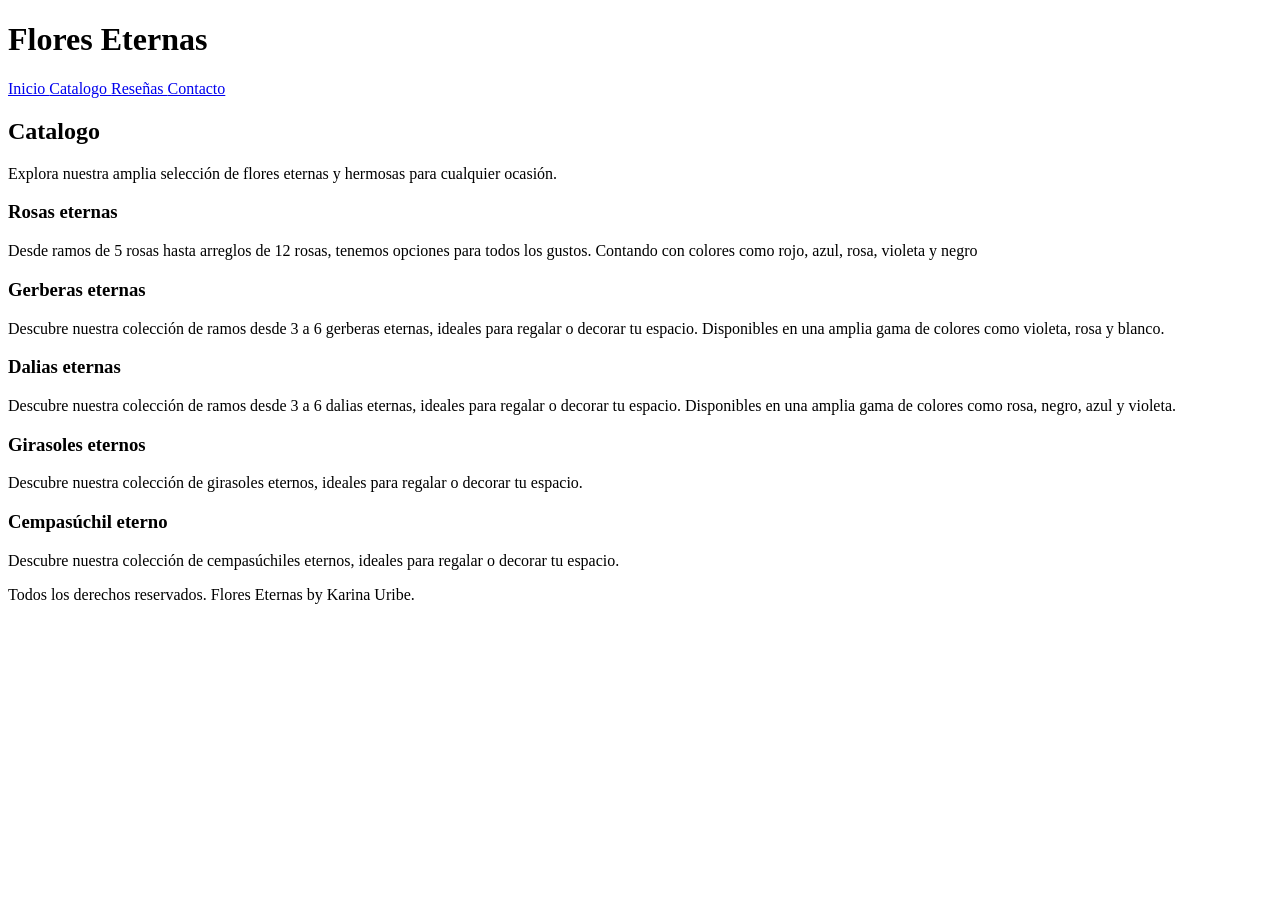
==== cat.html @ d7a3b862 "4" ====
<!DOCTYPE html>
<html lang="es">
<head>
    <meta charset="UTF-8">
    <meta name="viewport" content="width=device-width, initial-scale=1.0">
    <title>Flores Eternas - Catalogo</title>
</head>
<body>
    <header>    
        <h1>Flores Eternas</samp></h1>
    </header>
    <nav>
             <a href="index.html">Inicio </a>
             <a href="cat.html">Catalogo </a>
             <a href="res.html">Reseñas </a>
             <a href="cont.html">Contacto </a>
    </nav>
    <main>
        <section>
            <h2>Catalogo</h2>
            <p>Explora nuestra amplia selección de flores eternas y hermosas para cualquier ocasión.</p>
        </section>
        <section>
            <h3>Rosas eternas</h3>
            <p>Desde ramos de 5 rosas hasta arreglos de 12 rosas, tenemos opciones para todos los gustos. Contando con colores como rojo, azul, rosa, violeta y negro</p>
            
        </section>
        <section>
            <h3>Gerberas eternas</h3>
            <p>Descubre nuestra colección de ramos desde 3 a 6 gerberas eternas, ideales para regalar o decorar tu espacio. Disponibles en una amplia gama de colores como violeta, rosa y blanco.</p>
            
        </section>
        <section>
            <h3>Dalias eternas</h3>
            <p>Descubre nuestra colección de ramos desde 3 a 6 dalias eternas, ideales para regalar o decorar tu espacio. Disponibles en una amplia gama de colores como rosa, negro, azul y violeta.</p>
            
        </section>
        <section>
            <h3>Girasoles eternos</h3>
            <p>Descubre nuestra colección de girasoles eternos, ideales para regalar o decorar tu espacio.</p>

        </section>
        <section>
            <h3>Cempasúchil eterno</h3>
            <p>Descubre nuestra colección de cempasúchiles eternos, ideales para regalar o decorar tu espacio.</p>

        </section>
    </main>
    <footer>
        <p>Todos los derechos reservados. Flores Eternas by Karina Uribe.</p>
    </footer>
</body>
</html>
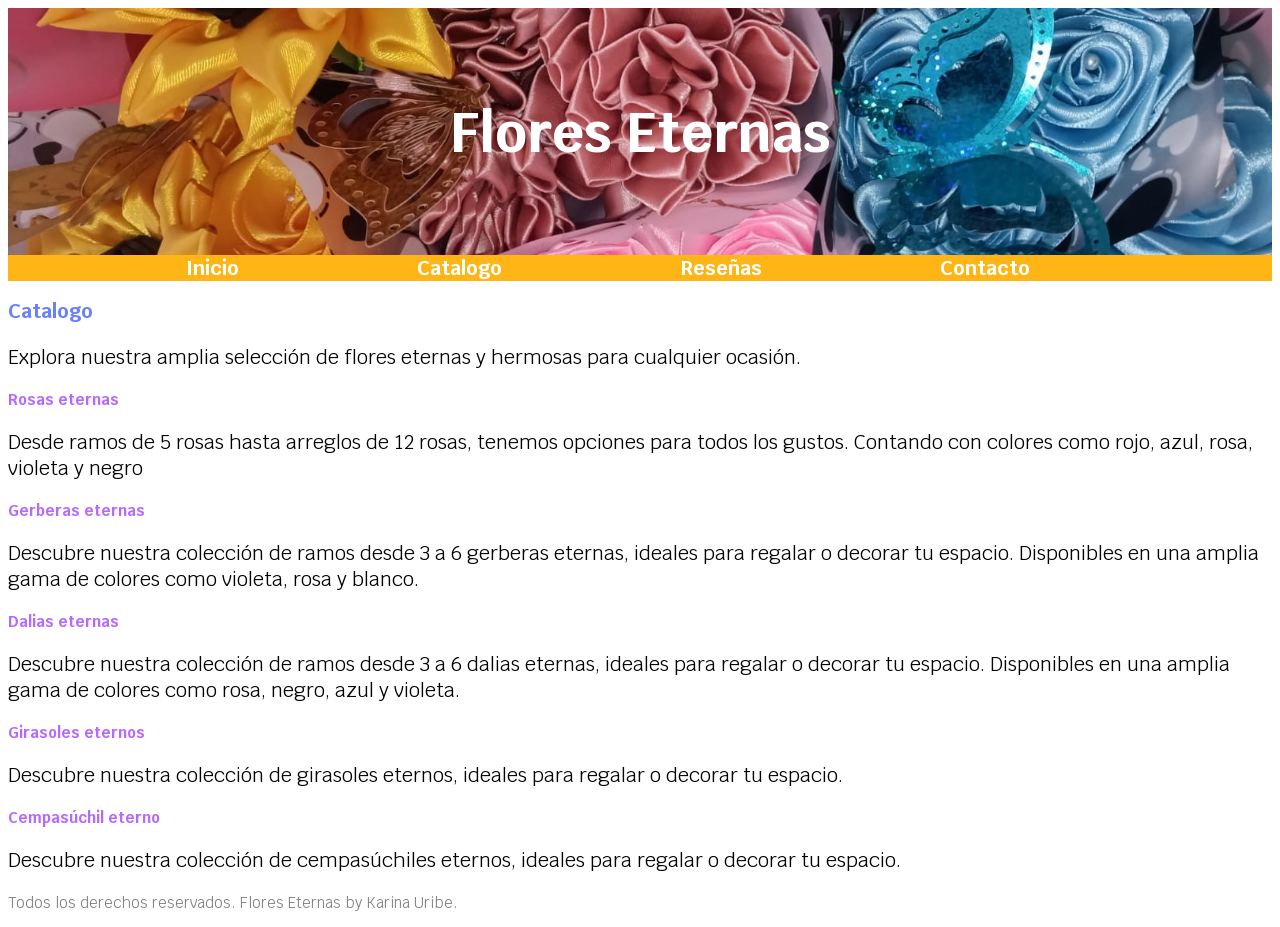
==== commit 9526e31b: "8_cssv1" ====
--- a/cat.html
+++ b/cat.html
@@ -4,46 +4,59 @@
     <meta charset="UTF-8">
     <meta name="viewport" content="width=device-width, initial-scale=1.0">
     <title>Flores Eternas - Catalogo</title>
+    <link rel="preload" href="css/normalize.css" as="style">
+    <link rel="stylesheet" href="css/normalize.css">
+    
+    <link rel="preconnect" href="https://fonts.googleapis.com">
+    <link rel="preconnect" href="https://fonts.gstatic.com" crossorigin>
+
+    <link href="https://fonts.googleapis.com/css2?family=Krub:wght@400;700&display=swap" rel="stylesheet">
+
+    <link rel="stylesheet" href="css/estilo.css">
 </head>
 <body>
-    <header>    
-        <h1>Flores Eternas</samp></h1>
+    <header> 
+        <div class="texto-fondo">
+        <h1 id="FE">Flores Eternas</h1>
+        </div>
     </header>
-    <nav>
+    <div class="nav-bg">
+    <nav class="navegacion-principal contenedor">
              <a href="index.html">Inicio </a>
              <a href="cat.html">Catalogo </a>
              <a href="res.html">Reseñas </a>
              <a href="cont.html">Contacto </a>
     </nav>
+    </div>
     <main>
         <section>
-            <h2>Catalogo</h2>
+            <h2 class="titulo">Catalogo</h2>
             <p>Explora nuestra amplia selección de flores eternas y hermosas para cualquier ocasión.</p>
         </section>
         <section>
-            <h3>Rosas eternas</h3>
+            <h3 class="subtitulo">Rosas eternas</h3>
+            <!-- insertar imagen de rosas eternas aqui -->
             <p>Desde ramos de 5 rosas hasta arreglos de 12 rosas, tenemos opciones para todos los gustos. Contando con colores como rojo, azul, rosa, violeta y negro</p>
-            
         </section>
         <section>
-            <h3>Gerberas eternas</h3>
-            <p>Descubre nuestra colección de ramos desde 3 a 6 gerberas eternas, ideales para regalar o decorar tu espacio. Disponibles en una amplia gama de colores como violeta, rosa y blanco.</p>
-            
+            <h3 class="subtitulo">Gerberas eternas</h3>
+            <!-- insertar imagen de gerberas eternas aqui -->
+            <p>Descubre nuestra colección de ramos desde 3 a 6 gerberas eternas, ideales para regalar o decorar tu espacio. Disponibles en una amplia gama de colores como violeta, rosa y blanco.</p>            
         </section>
         <section>
-            <h3>Dalias eternas</h3>
+            <h3 class="subtitulo">Dalias eternas</h3>
+            <!-- insertar imagen de dalias eternas aqui -->
             <p>Descubre nuestra colección de ramos desde 3 a 6 dalias eternas, ideales para regalar o decorar tu espacio. Disponibles en una amplia gama de colores como rosa, negro, azul y violeta.</p>
-            
         </section>
         <section>
-            <h3>Girasoles eternos</h3>
+            <h3 class="subtitulo">Girasoles eternos</h3>
+            <!-- insertar imagen de girasoles eternos aqui -->
             <p>Descubre nuestra colección de girasoles eternos, ideales para regalar o decorar tu espacio.</p>
-
         </section>
         <section>
-            <h3>Cempasúchil eterno</h3>
+            <h3 class="subtitulo">Cempasúchil eterno</h3>
+            <!-- insertar imagen de cempasúchil eterno aqui -->
             <p>Descubre nuestra colección de cempasúchiles eternos, ideales para regalar o decorar tu espacio.</p>
-
         </section>
     </main>
     <footer>
--- a/css/estilo.css
+++ b/css/estilo.css
@@ -0,0 +1,69 @@
+html{
+    font-size: 62.5%;
+}
+:root{ 
+    --titulos: #6980ff;
+    --subtitulos: #b769ff;
+    --negro: #000000;
+    --blanco:#ffffff;
+    --primario:#ffb516;
+    --secundario: #d427ff;
+    --fuente: 'Krub', sans-serif;
+ }
+ body{
+    font-size: 2rem;
+    font-family: 'krub', sans-serif;
+    color:var(--negro);
+}
+#FE {
+    text-align: center;
+    font-size: 2.8em;
+    color:var(--blanco);
+}
+ .titulo{
+    color: var(--titulos);
+    font-family: var(--fuente);
+    font-size: 2rem;
+ }
+  .subtitulo{
+    color: var(--subtitulos);
+    font-family: var(--fuente);
+    font-size: 1.5rem;
+ }
+footer{
+    color: grey;
+    font-size: 0.75em;
+ }
+
+.texto-fondo {
+    background-image: url("../img/fond.jpg");
+    background-size: cover;
+    background-position: center;
+    padding: 5rem;
+    color: white;
+}
+.imagen {
+    width: 3rem;
+    height: 2rem;
+}
+.navegacion-principal{
+    display: flex;
+    justify-content: space-evenly;
+}
+
+.nav-bg{
+    background-color: var(--primario);
+}
+.contenedor{
+    width: 120rem;
+}
+.navegacion-principal a{
+    color:var(--blanco);
+    text-decoration:none;
+    font-size: 2rem;
+    font-weight: 700;
+}
+.navegacion-principal a:hover{
+    padding: 1rem;
+    background-color: var(--secundario);
+}
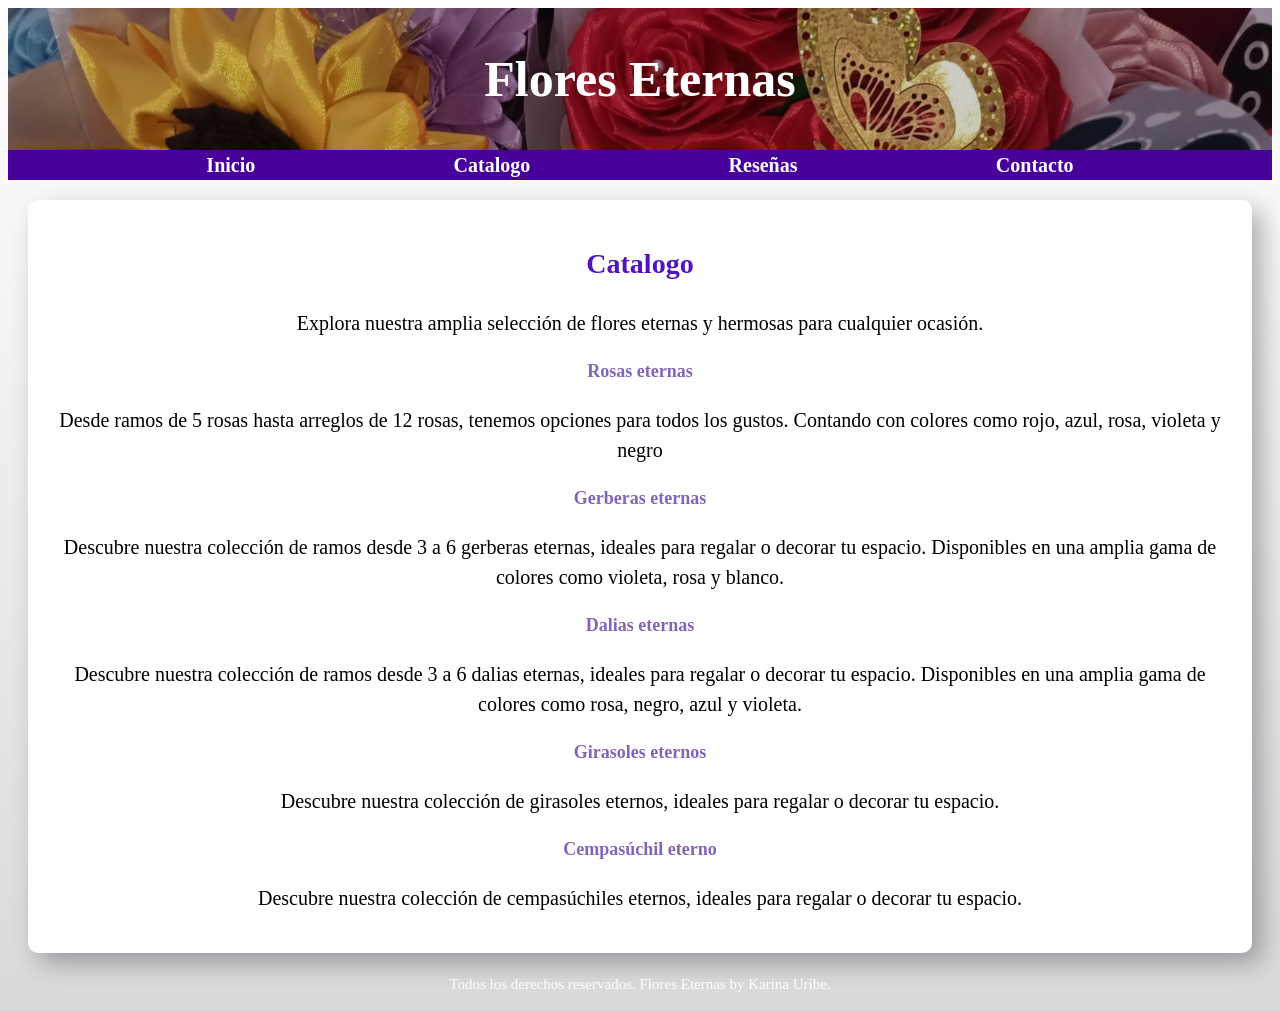
==== commit a0127fa1: "10" ====
--- a/cat.html
+++ b/cat.html
@@ -16,8 +16,10 @@
 </head>
 <body>
     <header> 
-        <div class="texto-fondo">
-        <h1 id="FE">Flores Eternas</h1>
+        <div class="fondo">
+            <div class="contenido-fondo">
+                <h1>Flores Eternas</h1>
+            </div>
         </div>
     </header>
     <div class="nav-bg">
@@ -28,7 +30,7 @@
              <a href="cont.html">Contacto </a>
     </nav>
     </div>
-    <main>
+    <main class="cuadro-principal">
         <section>
             <h2 class="titulo">Catalogo</h2>
             <p>Explora nuestra amplia selección de flores eternas y hermosas para cualquier ocasión.</p>
--- a/css/estilo.css
+++ b/css/estilo.css
@@ -1,50 +1,76 @@
-html{
+
+:root{ 
+    --colorh2: #5115c0;
+    --colorh3: #8165b6;
+    --negro: #000000;
+    --grisclaro:#d8d9da;
+    --blanco:#ffffff;
+    --primario:#470099;
+    --secundario: #dacb00;
+ }
+ html{
     font-size: 62.5%;
+    background-image:linear-gradient(to top,var(--grisclaro)0%,var(--blanco)100%);
 }
-:root{ 
-    --titulos: #6980ff;
-    --subtitulos: #b769ff;
-    --negro: #000000;
-    --blanco:#ffffff;
-    --primario:#ffb516;
-    --secundario: #d427ff;
-    --fuente: 'Krub', sans-serif;
- }
  body{
     font-size: 2rem;
-    font-family: 'krub', sans-serif;
+    line-height: 1.5;
     color:var(--negro);
 }
-#FE {
+h1{
+    font-size: 5rem;
     text-align: center;
-    font-size: 2.8em;
-    color:var(--blanco);
+    background-position: center;
+    color:var(--blanco)
 }
- .titulo{
-    color: var(--titulos);
-    font-family: var(--fuente);
-    font-size: 2rem;
- }
-  .subtitulo{
-    color: var(--subtitulos);
-    font-family: var(--fuente);
-    font-size: 1.5rem;
- }
+h2{
+    font-size: 2.8rem;
+    text-align: center;
+    color: var(--colorh2);
+}
+h3{
+    font-size: 1.8rem;
+    text-align: center;
+    color: var(--colorh3);
+}
 footer{
-    color: grey;
+    color: var(--blanco);
     font-size: 0.75em;
+    text-align: center;
  }
 
-.texto-fondo {
+.fondo {
     background-image: url("../img/fond.jpg");
+    background-repeat: no-repeat;
     background-size: cover;
-    background-position: center;
-    padding: 5rem;
-    color: white;
+}
+.contenido-fondo{
+    background-color: rgba(0, 0, 0, 0.2); 
+    display: flex;
+    flex-direction: column;
+    justify-content: center;
+    align-items: center;
 }
 .imagen {
     width: 3rem;
     height: 2rem;
+}
+p{
+    text-align: center;
+}
+.cuadro-principal{
+    box-shadow: 10px 10px 24px 0px rgba(32,36,42,0.35);
+    background-color: var(--blanco);
+    padding: 2rem;
+    border-radius:1rem;
+    margin: 2rem;
+}
+.cuadro-secundario{
+    box-shadow: 10px 10px 24px 0px rgba(32,36,42,0.35);
+    background-color: var(--blanco);
+    padding: 2rem;
+    border-radius:1rem;
+    margin: 1rem;
 }
 .navegacion-principal{
     display: flex;
@@ -55,7 +81,7 @@
     background-color: var(--primario);
 }
 .contenedor{
-    width: 120rem;
+    width: cover;
 }
 .navegacion-principal a{
     color:var(--blanco);
@@ -64,6 +90,6 @@
     font-weight: 700;
 }
 .navegacion-principal a:hover{
-    padding: 1rem;
+    padding: 0.5rem;
     background-color: var(--secundario);
 }
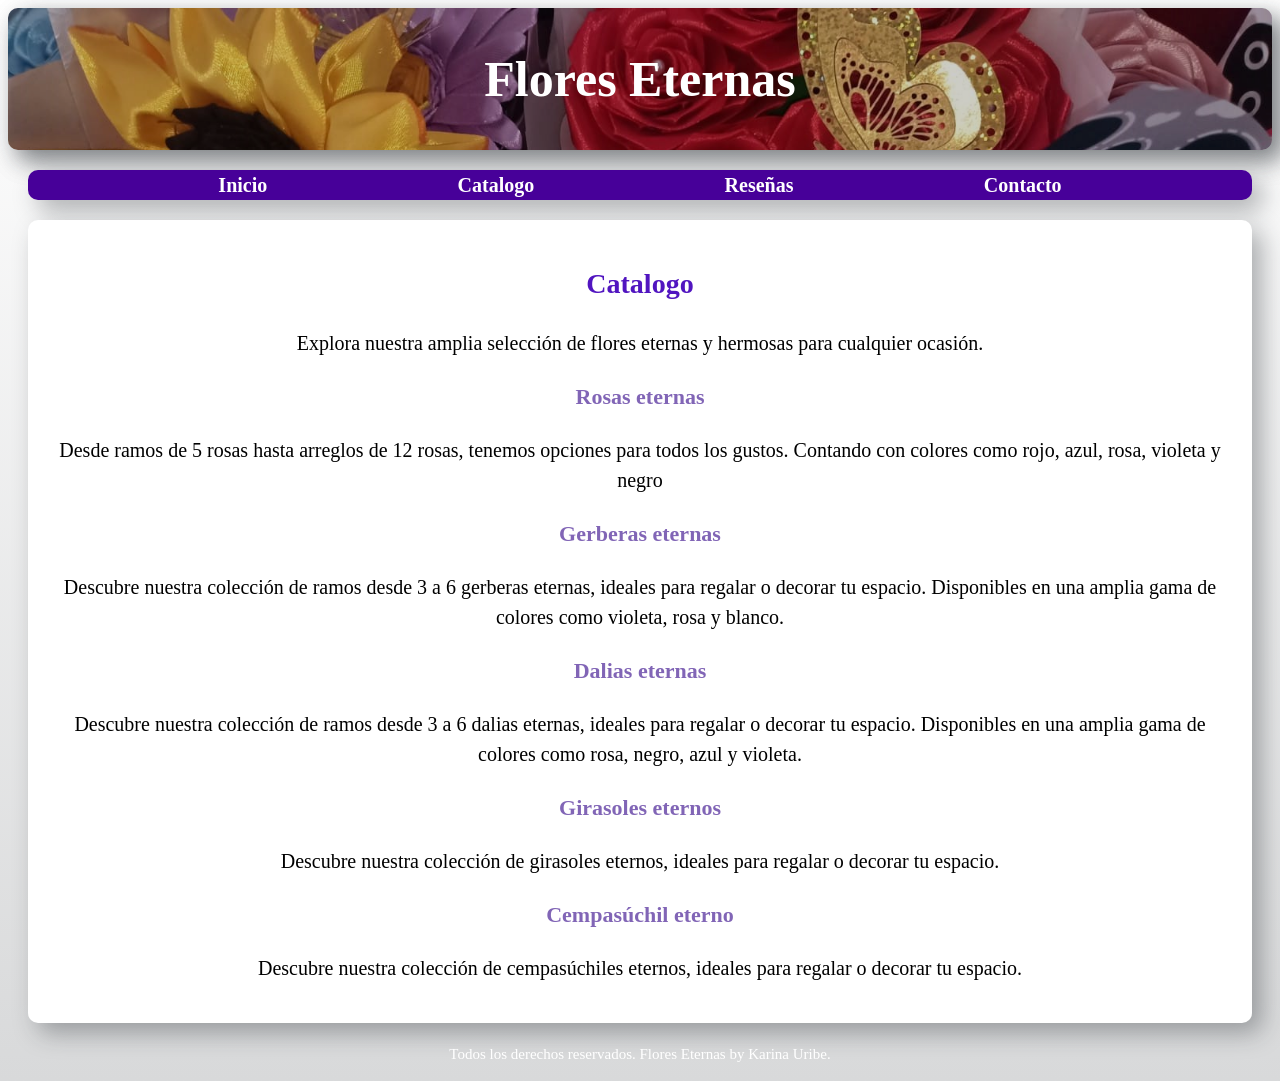
==== commit c683e4e7: "11" ====
--- a/cat.html
+++ b/cat.html
@@ -30,7 +30,7 @@
              <a href="cont.html">Contacto </a>
     </nav>
     </div>
-    <main class="cuadro-principal">
+    <main class="cuadro-forma1">
         <section>
             <h2 class="titulo">Catalogo</h2>
             <p>Explora nuestra amplia selección de flores eternas y hermosas para cualquier ocasión.</p>
--- a/css/estilo.css
+++ b/css/estilo.css
@@ -7,6 +7,7 @@
     --blanco:#ffffff;
     --primario:#470099;
     --secundario: #dacb00;
+    --terciario: #e2b0ff;
  }
  html{
     font-size: 62.5%;
@@ -29,7 +30,7 @@
     color: var(--colorh2);
 }
 h3{
-    font-size: 1.8rem;
+    font-size: 2.2rem;
     text-align: center;
     color: var(--colorh3);
 }
@@ -38,11 +39,25 @@
     font-size: 0.75em;
     text-align: center;
  }
-
+.boton{
+    background-color: var(--terciario);
+    color: var(--negro);
+    border-radius: 1.5rem;
+    text-transform: uppercase;
+    text-decoration: none;
+    padding: 1rem 3rem 1rem 3rem;
+    margin-top: 3rem;
+    font-size: 1.5rem;
+    font-weight: 700;
+    text-align: center;
+    width:min-content;
+}
 .fondo {
     background-image: url("../img/fond.jpg");
     background-repeat: no-repeat;
     background-size: cover;
+    box-shadow: 10px 10px 24px 0px rgba(32,36,42,0.35);
+    border-radius:1rem;
 }
 .contenido-fondo{
     background-color: rgba(0, 0, 0, 0.2); 
@@ -50,6 +65,9 @@
     flex-direction: column;
     justify-content: center;
     align-items: center;
+    box-shadow: 10px 10px 24px 0px rgba(32,36,42,0.35);
+    border-radius:1rem;
+
 }
 .imagen {
     width: 3rem;
@@ -58,19 +76,29 @@
 p{
     text-align: center;
 }
-.cuadro-principal{
+.cuadro-forma1{
     box-shadow: 10px 10px 24px 0px rgba(32,36,42,0.35);
     background-color: var(--blanco);
-    padding: 2rem;
+    padding:2rem;
     border-radius:1rem;
     margin: 2rem;
 }
-.cuadro-secundario{
+.cuadro-forma2{
     box-shadow: 10px 10px 24px 0px rgba(32,36,42,0.35);
     background-color: var(--blanco);
     padding: 2rem;
     border-radius:1rem;
     margin: 1rem;
+}
+.cuadro-principal{
+    display: grid;
+    grid-template-columns: repeat(3, 1fr);
+    gap: 2.5rem;
+}
+.cuadro{
+    display: flex;
+    flex-direction: column;
+    justify-content: center;
 }
 .navegacion-principal{
     display: flex;
@@ -79,6 +107,9 @@
 
 .nav-bg{
     background-color: var(--primario);
+    box-shadow: 10px 10px 24px 0px rgba(32,36,42,0.35);
+    border-radius:1rem;
+    margin: 2rem;
 }
 .contenedor{
     width: cover;
@@ -92,4 +123,9 @@
 .navegacion-principal a:hover{
     padding: 0.5rem;
     background-color: var(--secundario);
+}
+@media (max-width: 768px) {
+    .cuadro-principal {
+        grid-template-columns: 1fr;
+    }
 }
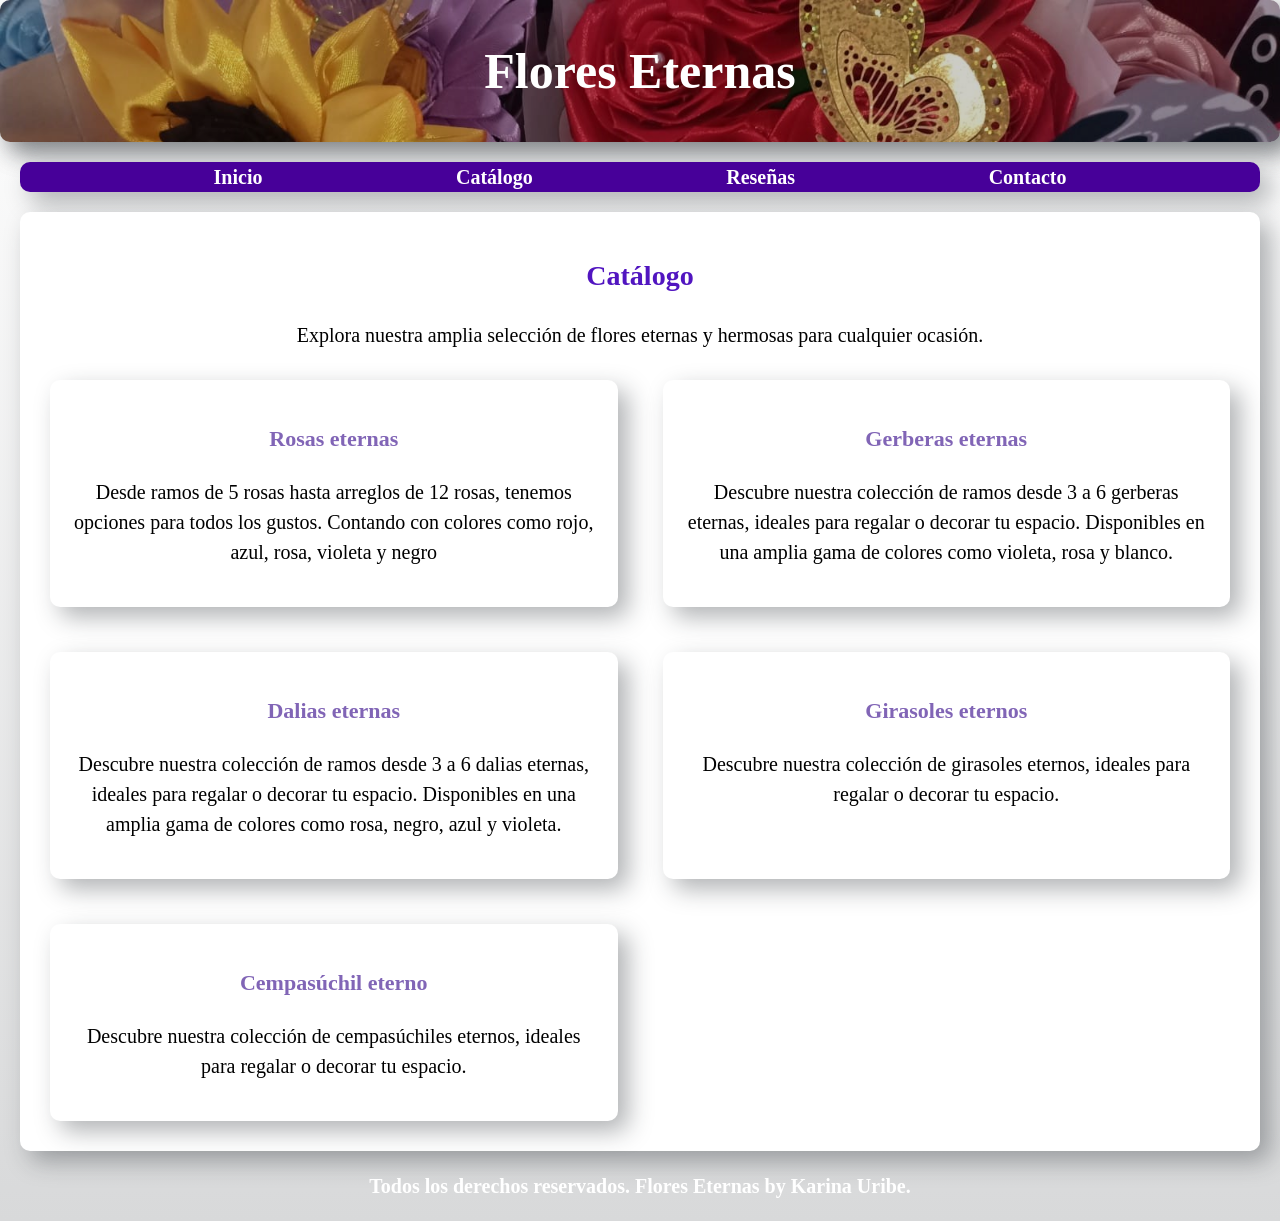
==== commit d2e4945f: "12" ====
--- a/cat.html
+++ b/cat.html
@@ -25,41 +25,41 @@
     <div class="nav-bg">
     <nav class="navegacion-principal contenedor">
              <a href="index.html">Inicio </a>
-             <a href="cat.html">Catalogo </a>
+             <a href="cat.html">Catálogo </a>
              <a href="res.html">Reseñas </a>
              <a href="cont.html">Contacto </a>
     </nav>
     </div>
     <main class="cuadro-forma1">
-        <section>
-            <h2 class="titulo">Catalogo</h2>
+            <h2 >Catálogo</h2>
             <p>Explora nuestra amplia selección de flores eternas y hermosas para cualquier ocasión.</p>
-        </section>
-        <section>
-            <h3 class="subtitulo">Rosas eternas</h3>
+        <div class="contenedor-principal-catalogo">
+        <div class="cuadro-forma2">
+            <h3>Rosas eternas</h3>
             <!-- insertar imagen de rosas eternas aqui -->
             <p>Desde ramos de 5 rosas hasta arreglos de 12 rosas, tenemos opciones para todos los gustos. Contando con colores como rojo, azul, rosa, violeta y negro</p>
-        </section>
-        <section>
-            <h3 class="subtitulo">Gerberas eternas</h3>
+        </div>
+        <div class="cuadro-forma2">
+            <h3>Gerberas eternas</h3>
             <!-- insertar imagen de gerberas eternas aqui -->
             <p>Descubre nuestra colección de ramos desde 3 a 6 gerberas eternas, ideales para regalar o decorar tu espacio. Disponibles en una amplia gama de colores como violeta, rosa y blanco.</p>            
-        </section>
-        <section>
-            <h3 class="subtitulo">Dalias eternas</h3>
+        </div>
+        <div class="cuadro-forma2">
+            <h3>Dalias eternas</h3>
             <!-- insertar imagen de dalias eternas aqui -->
             <p>Descubre nuestra colección de ramos desde 3 a 6 dalias eternas, ideales para regalar o decorar tu espacio. Disponibles en una amplia gama de colores como rosa, negro, azul y violeta.</p>
-        </section>
-        <section>
-            <h3 class="subtitulo">Girasoles eternos</h3>
+        </div>
+        <div class="cuadro-forma2">
+            <h3>Girasoles eternos</h3>
             <!-- insertar imagen de girasoles eternos aqui -->
             <p>Descubre nuestra colección de girasoles eternos, ideales para regalar o decorar tu espacio.</p>
-        </section>
-        <section>
-            <h3 class="subtitulo">Cempasúchil eterno</h3>
+        </div>
+        <div class="cuadro-forma2">
+            <h3>Cempasúchil eterno</h3>
             <!-- insertar imagen de cempasúchil eterno aqui -->
             <p>Descubre nuestra colección de cempasúchiles eternos, ideales para regalar o decorar tu espacio.</p>
-        </section>
+        </div>
+        </div>
     </main>
     <footer>
         <p>Todos los derechos reservados. Flores Eternas by Karina Uribe.</p>
--- a/css/estilo.css
+++ b/css/estilo.css
@@ -2,6 +2,7 @@
 :root{ 
     --colorh2: #5115c0;
     --colorh3: #8165b6;
+    --colorform:#c3c3c5;
     --negro: #000000;
     --grisclaro:#d8d9da;
     --blanco:#ffffff;
@@ -11,12 +12,16 @@
  }
  html{
     font-size: 62.5%;
-    background-image:linear-gradient(to top,var(--grisclaro)0%,var(--blanco)100%);
+    box-sizing: border-box;
+}
+* *,*:before, *:after{
+    box-sizing: inherit;
 }
  body{
     font-size: 2rem;
     line-height: 1.5;
     color:var(--negro);
+    background-image:linear-gradient(to top,var(--grisclaro)0%,var(--blanco)100%);
 }
 h1{
     font-size: 5rem;
@@ -36,21 +41,25 @@
 }
 footer{
     color: var(--blanco);
-    font-size: 0.75em;
+    font-weight: 700;
     text-align: center;
  }
 .boton{
-    background-color: var(--terciario);
-    color: var(--negro);
-    border-radius: 1.5rem;
-    text-transform: uppercase;
-    text-decoration: none;
+    background-color: var(--colorh3);
+    color: var(--blanco);
     padding: 1rem 3rem 1rem 3rem;
     margin-top: 3rem;
     font-size: 1.5rem;
-    font-weight: 700;
-    text-align: center;
-    width:min-content;
+    text-decoration: none;
+    text-transform: uppercase;
+    font-weight: bold;
+    border-radius: 0.5rem;
+    width: 90%;
+    text-align: center;
+    border:none;
+}
+.boton:hover{
+    cursor: pointer;
 }
 .fondo {
     background-image: url("../img/fond.jpg");
@@ -73,6 +82,18 @@
     width: 3rem;
     height: 2rem;
 }
+.icono{
+    height: 10rem;
+    width: 10rem;
+    background-color: var(--primario);
+    border-radius: 50%;
+    display:flex;
+    justify-content:space-evenly;
+    align-items: center;
+}
+.segundo{
+    background-color: var(--colorh3);
+}
 p{
     text-align: center;
 }
@@ -90,15 +111,15 @@
     border-radius:1rem;
     margin: 1rem;
 }
+
 .cuadro-principal{
-    display: grid;
-    grid-template-columns: repeat(3, 1fr);
-    gap: 2.5rem;
+    display: block;
+    justify-content: center;
 }
 .cuadro{
     display: flex;
     flex-direction: column;
-    justify-content: center;
+    align-items: center;
 }
 .navegacion-principal{
     display: flex;
@@ -124,8 +145,87 @@
     padding: 0.5rem;
     background-color: var(--secundario);
 }
-@media (max-width: 768px) {
-    .cuadro-principal {
-        grid-template-columns: 1fr;
+.formulario fieldset{
+    border-style: none;
+}
+.formulario{
+    background-color: var(--colorform);
+    width: min(60rem,100%);
+    margin: 0 auto;
+    padding: 2rem;
+    border-radius: 1rem;
+}
+.formulario legend{
+    font-size: 1.8rem;
+    text-align: center;
+    margin-bottom: 2rem;
+    text-transform: uppercase;
+    font-weight: bold;
+    color:var(--negro);
+}
+.campo{
+    margin-bottom: 1rem;
+}
+.campo label{
+    color:var(--blanco);
+    font-weight: bold;
+    margin-bottom: 0.5rem;
+    display: block;
+}
+.input-text{
+    width: 100%;
+    padding: 1.5rem;
+    border-radius: 0.5rem;
+    border: none;
+}
+.campo textarea{
+    height: 20rem;
+}
+.contenedor-estrella{
+    display: block;
+
+}
+.estrella{
+    color:var(--secundario);
+    font-weight: bold;
+    margin-bottom: 0.5rem;
+    display:flex;
+    
+}
+.estrella label{
+    color:var(--secundario);
+    font-weight: bold;
+    font-size: 2.5rem;
+    margin-bottom: 0.5rem;
+}
+.contenedor-boton{
+    display: flex;
+    justify-content: center;
+}
+.contenedor-principal-catalogo{
+    display: flex;
+    flex-direction: column;
+}
+@media (min-width: 768px) {
+    .cuadro-principal{
+    display: grid;
+    grid-template-columns: repeat(3, 1fr);
+    gap: 2.5rem;
+}
+.contenedor-estrella{
+    display: grid;
+    grid-template-columns: repeat(5, 1fr);
+    gap: 2.5rem;
+
+}
+    .boton{
+        width: min-content;
     }
+}
+@media(min-width:920px){
+    .contenedor-principal-catalogo{
+    display: grid;
+    grid-template-columns: repeat(2, 1fr);
+    gap: 2.5rem;
+}
 }
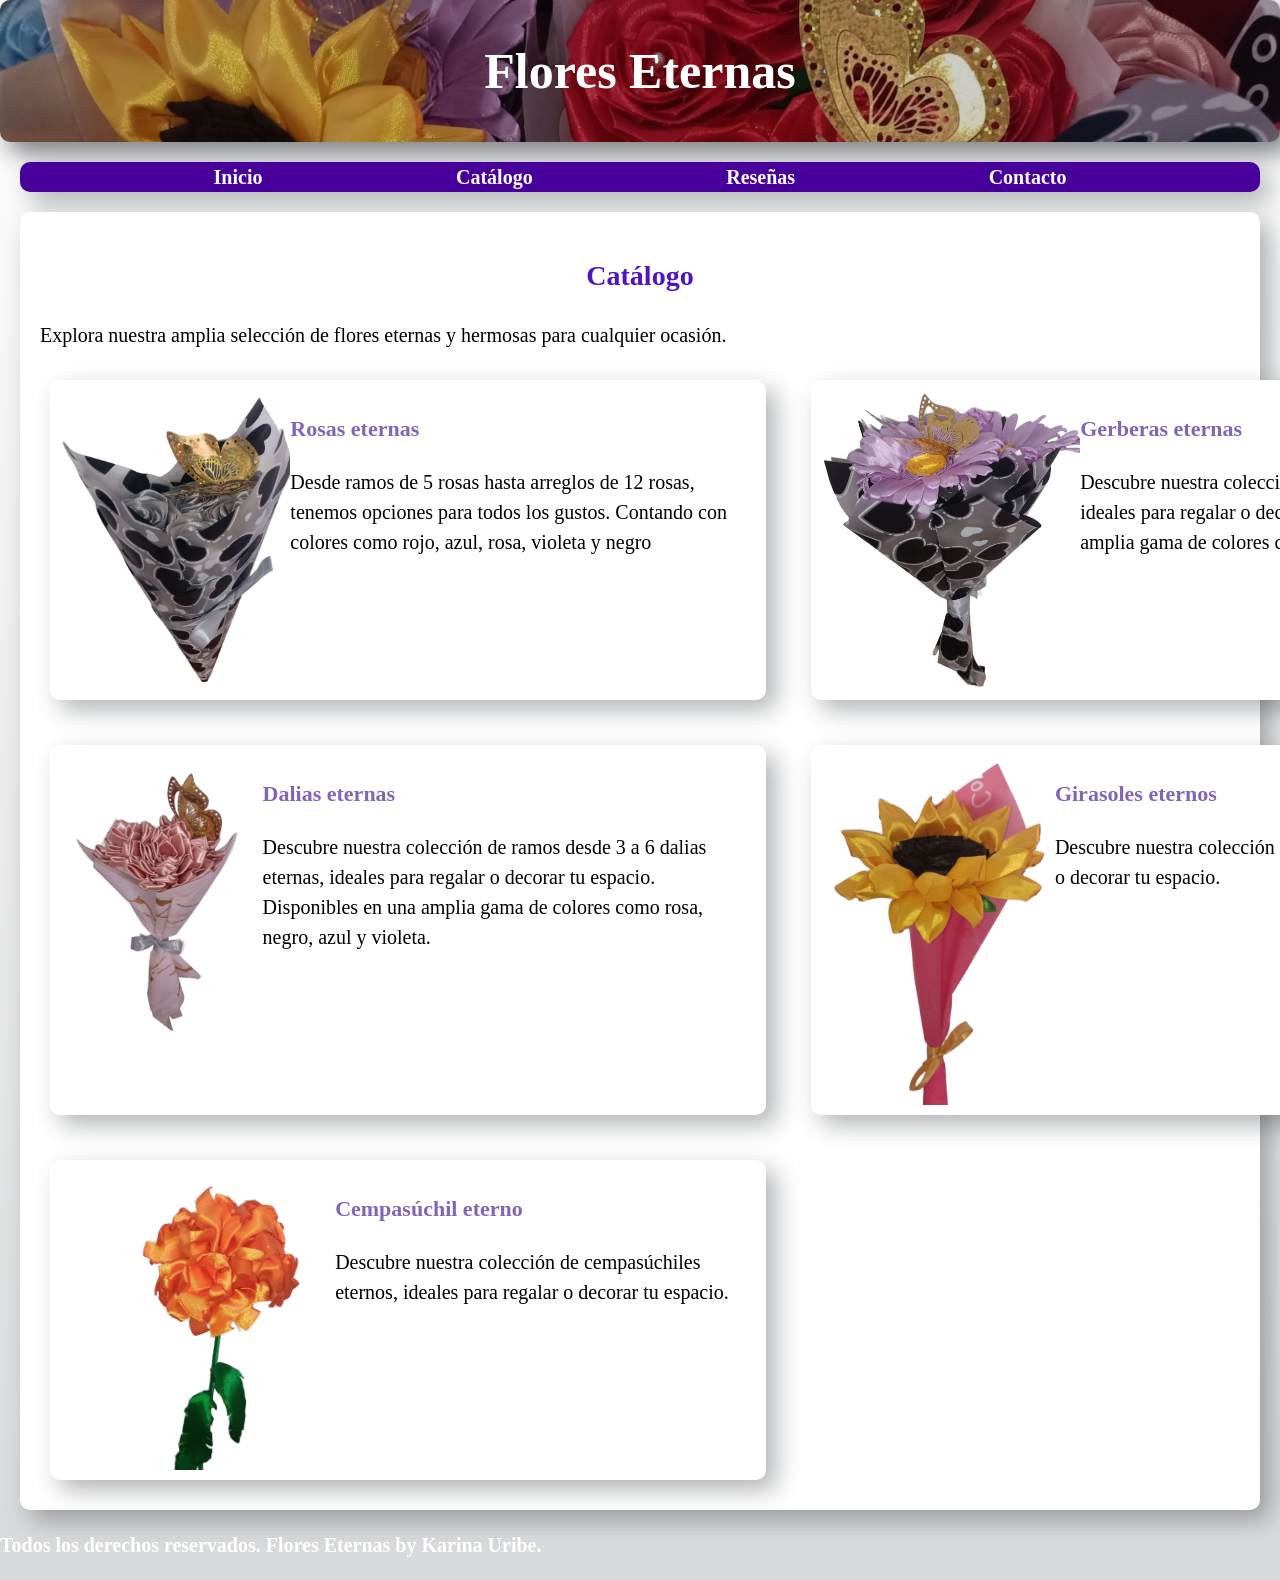
==== commit 1498744d: "13" ====
--- a/cat.html
+++ b/cat.html
@@ -35,30 +35,54 @@
             <p>Explora nuestra amplia selección de flores eternas y hermosas para cualquier ocasión.</p>
         <div class="contenedor-principal-catalogo">
         <div class="cuadro-forma2">
-            <h3>Rosas eternas</h3>
-            <!-- insertar imagen de rosas eternas aqui -->
-            <p>Desde ramos de 5 rosas hasta arreglos de 12 rosas, tenemos opciones para todos los gustos. Contando con colores como rojo, azul, rosa, violeta y negro</p>
+            <div class="contenido">
+                <section class="imagenrosa">
+                </section>
+                <div class="contenido-text">
+                    <h3>Rosas eternas</h3>
+                    <p>Desde ramos de 5 rosas hasta arreglos de 12 rosas, tenemos opciones para todos los gustos. Contando con colores como rojo, azul, rosa, violeta y negro</p>
+                </div>
+            </div>
         </div>
         <div class="cuadro-forma2">
-            <h3>Gerberas eternas</h3>
-            <!-- insertar imagen de gerberas eternas aqui -->
-            <p>Descubre nuestra colección de ramos desde 3 a 6 gerberas eternas, ideales para regalar o decorar tu espacio. Disponibles en una amplia gama de colores como violeta, rosa y blanco.</p>            
+            <div class="contenido">
+                <section class="imagenger">
+                </section>
+                <div class="contenido-text">
+                    <h3>Gerberas eternas</h3>
+                    <p>Descubre nuestra colección de ramos desde 3 a 6 gerberas eternas, ideales para regalar o decorar tu espacio. Disponibles en una amplia gama de colores como violeta, rosa y blanco.</p>
+                </div>
+            </div>
         </div>
         <div class="cuadro-forma2">
-            <h3>Dalias eternas</h3>
-            <!-- insertar imagen de dalias eternas aqui -->
-            <p>Descubre nuestra colección de ramos desde 3 a 6 dalias eternas, ideales para regalar o decorar tu espacio. Disponibles en una amplia gama de colores como rosa, negro, azul y violeta.</p>
+            <div class="contenido">
+                <section class="imagendalia">
+                </section>
+                <div class="contenido-text">
+                    <h3>Dalias eternas</h3>
+                    <p>Descubre nuestra colección de ramos desde 3 a 6 dalias eternas, ideales para regalar o decorar tu espacio. Disponibles en una amplia gama de colores como rosa, negro, azul y violeta.</p>
+                </div>
+            </div>
         </div>
         <div class="cuadro-forma2">
-            <h3>Girasoles eternos</h3>
-            <!-- insertar imagen de girasoles eternos aqui -->
-            <p>Descubre nuestra colección de girasoles eternos, ideales para regalar o decorar tu espacio.</p>
+            <div class="contenido">
+                <section class="imagengira">
+                </section>
+                <div class="contenido-text">
+                    <h3>Girasoles eternos</h3>
+                    <p>Descubre nuestra colección de girasoles eternos, ideales para regalar o decorar tu espacio.</p>
+                </div>
+            </div>
         </div>
         <div class="cuadro-forma2">
-            <h3>Cempasúchil eterno</h3>
-            <!-- insertar imagen de cempasúchil eterno aqui -->
-            <p>Descubre nuestra colección de cempasúchiles eternos, ideales para regalar o decorar tu espacio.</p>
-        </div>
+            <div class="contenido">
+                <section class="imagencempa">
+                </section>
+                <div class="contenido-text">
+                    <h3>Cempasúchil eterno</h3>
+                    <p>Descubre nuestra colección de cempasúchiles eternos, ideales para regalar o decorar tu espacio.</p>
+                </div>
+            </div>
         </div>
     </main>
     <footer>
--- a/css/estilo.css
+++ b/css/estilo.css
@@ -78,10 +78,6 @@
     border-radius:1rem;
 
 }
-.imagen {
-    width: 3rem;
-    height: 2rem;
-}
 .icono{
     height: 10rem;
     width: 10rem;
@@ -107,7 +103,7 @@
 .cuadro-forma2{
     box-shadow: 10px 10px 24px 0px rgba(32,36,42,0.35);
     background-color: var(--blanco);
-    padding: 2rem;
+    padding: 1rem;
     border-radius:1rem;
     margin: 1rem;
 }
@@ -206,6 +202,79 @@
     display: flex;
     flex-direction: column;
 }
+
+.contenido{
+    display: flex;
+}
+.contenido-text h3,p{
+    text-align: left;
+    align-items: center;
+}
+.imagenrosa{
+    background-image: url(../img/ros1.png);
+    background-repeat: no-repeat;
+    background-size: cover;
+    height: 30rem;
+    width: 60rem;
+    position:relative;
+}
+.imagenrosa:hover{
+    background-image: url(../img/ros0.jpeg);
+    height: 35rem;
+    width: 60rem;
+}
+.imagenger{
+    background-image: url(../img/ger1.png);
+    background-repeat: no-repeat;
+    background-size: cover;
+    height: 30rem;
+    width: 70rem;
+    position:relative;
+}
+.imagenger:hover{
+    background-image: url(../img/ger0.png);
+    height: 20rem;
+    width: 70rem;
+}
+.imagendalia{
+    background-image: url(../img/dal1.png);
+    background-repeat: no-repeat;
+    background-size: cover;
+    height: 30rem;
+    width: 60rem;
+    position:relative;
+}
+.imagendalia:hover{
+    background-image: url(../img/dal0.png);
+    height: 25rem;
+    width: 60rem;
+}
+.imagengira{
+    background-image: url(../img/gira1.png);
+    background-repeat: no-repeat;
+    background-size: cover;
+    height: 35rem;
+    width: 30rem;
+    position:relative;
+}
+.imagengira:hover{
+    background-image: url(../img/gira0.png);
+    height: 15rem;
+    width: 30rem;
+}
+.imagencempa{
+    background-image: url(../img/cempa1.png);
+    background-repeat: no-repeat;
+    background-size: cover;
+    height: 30rem;
+    width: 50rem;
+    position:relative;
+}
+.imagencempa:hover{
+    background-image: url(../img/cempa0.png);
+    height: 25rem;
+    width: 50rem;
+}
 @media (min-width: 768px) {
     .cuadro-principal{
     display: grid;
@@ -216,7 +285,6 @@
     display: grid;
     grid-template-columns: repeat(5, 1fr);
     gap: 2.5rem;
-
 }
     .boton{
         width: min-content;
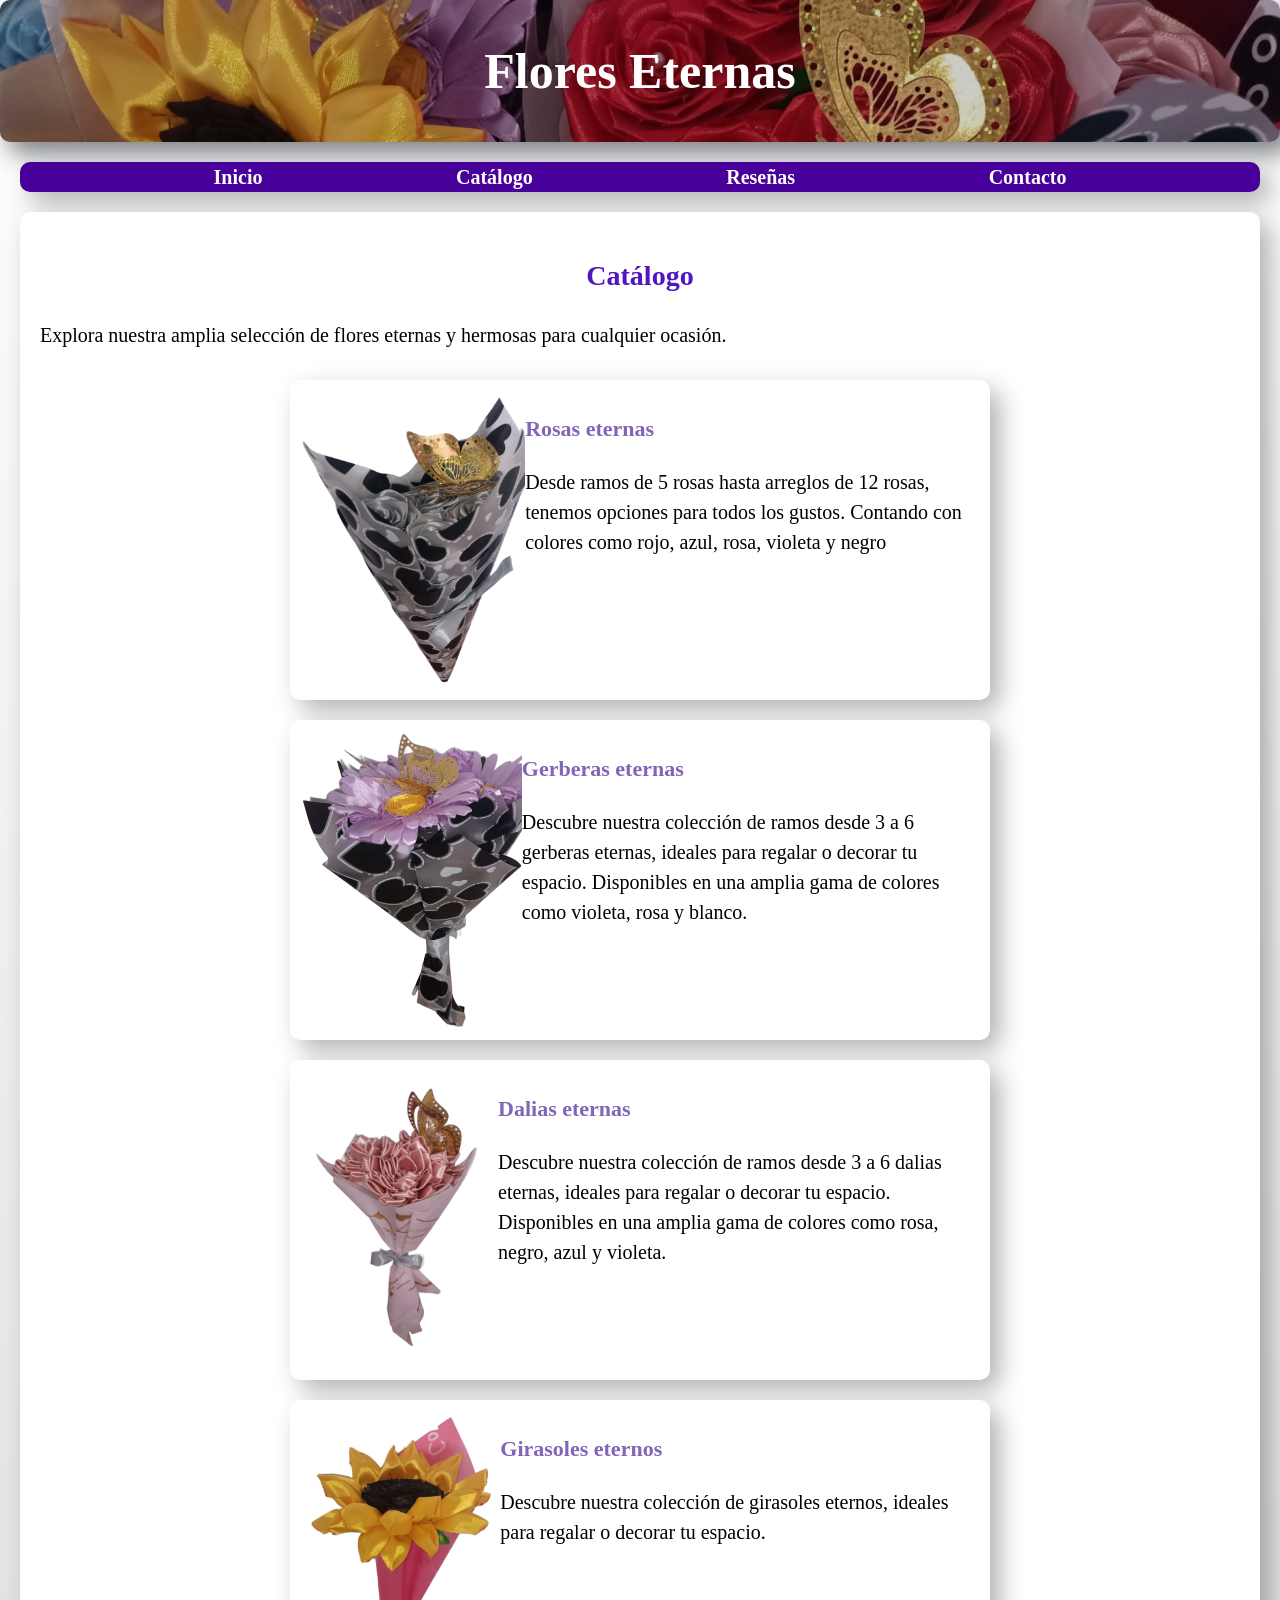
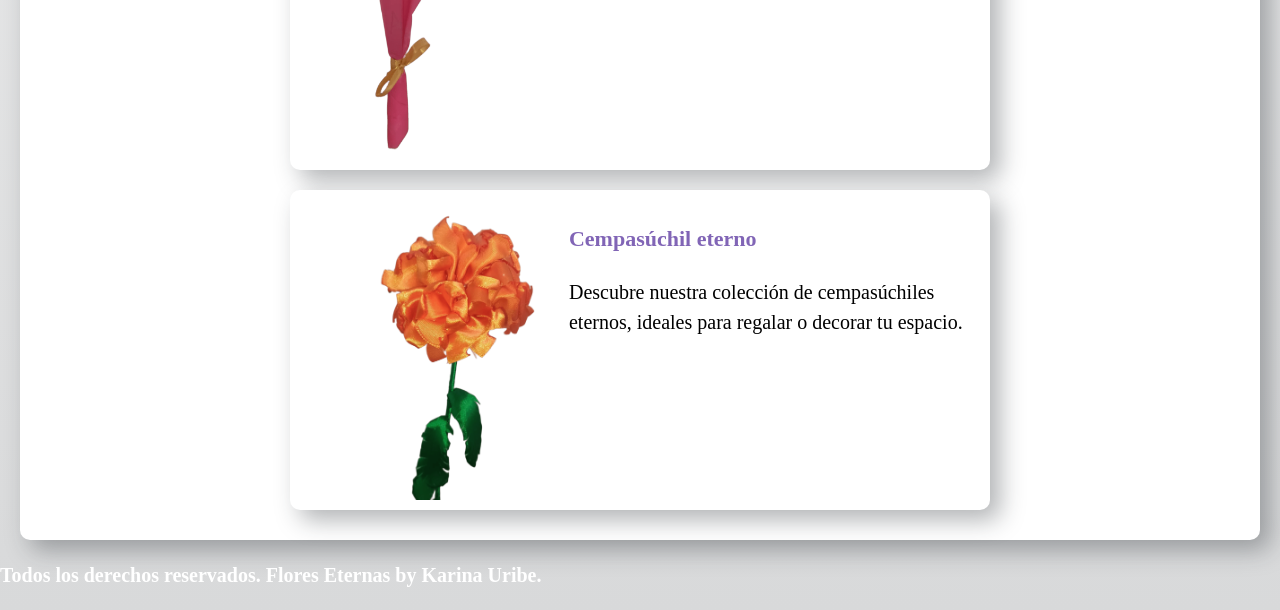
==== commit e6bd94e4: "14" ====
--- a/cat.html
+++ b/cat.html
@@ -31,8 +31,9 @@
     </nav>
     </div>
     <main class="cuadro-forma1">
-            <h2 >Catálogo</h2>
-            <p>Explora nuestra amplia selección de flores eternas y hermosas para cualquier ocasión.</p>
+        <h2 >Catálogo</h2>
+        <p>Explora nuestra amplia selección de flores eternas y hermosas para cualquier ocasión.</p>
+        <section>
         <div class="contenedor-principal-catalogo">
         <div class="cuadro-forma2">
             <div class="contenido">
@@ -84,6 +85,8 @@
                 </div>
             </div>
         </div>
+        </div>
+    </section>
     </main>
     <footer>
         <p>Todos los derechos reservados. Flores Eternas by Karina Uribe.</p>
--- a/css/estilo.css
+++ b/css/estilo.css
@@ -106,6 +106,7 @@
     padding: 1rem;
     border-radius:1rem;
     margin: 1rem;
+    width: min(70rem ,100%);
 }
 
 .cuadro-principal{
@@ -201,6 +202,7 @@
 .contenedor-principal-catalogo{
     display: flex;
     flex-direction: column;
+    align-items: center;
 }
 
 .contenido{
@@ -290,10 +292,3 @@
         width: min-content;
     }
 }
-@media(min-width:920px){
-    .contenedor-principal-catalogo{
-    display: grid;
-    grid-template-columns: repeat(2, 1fr);
-    gap: 2.5rem;
-}
-}
